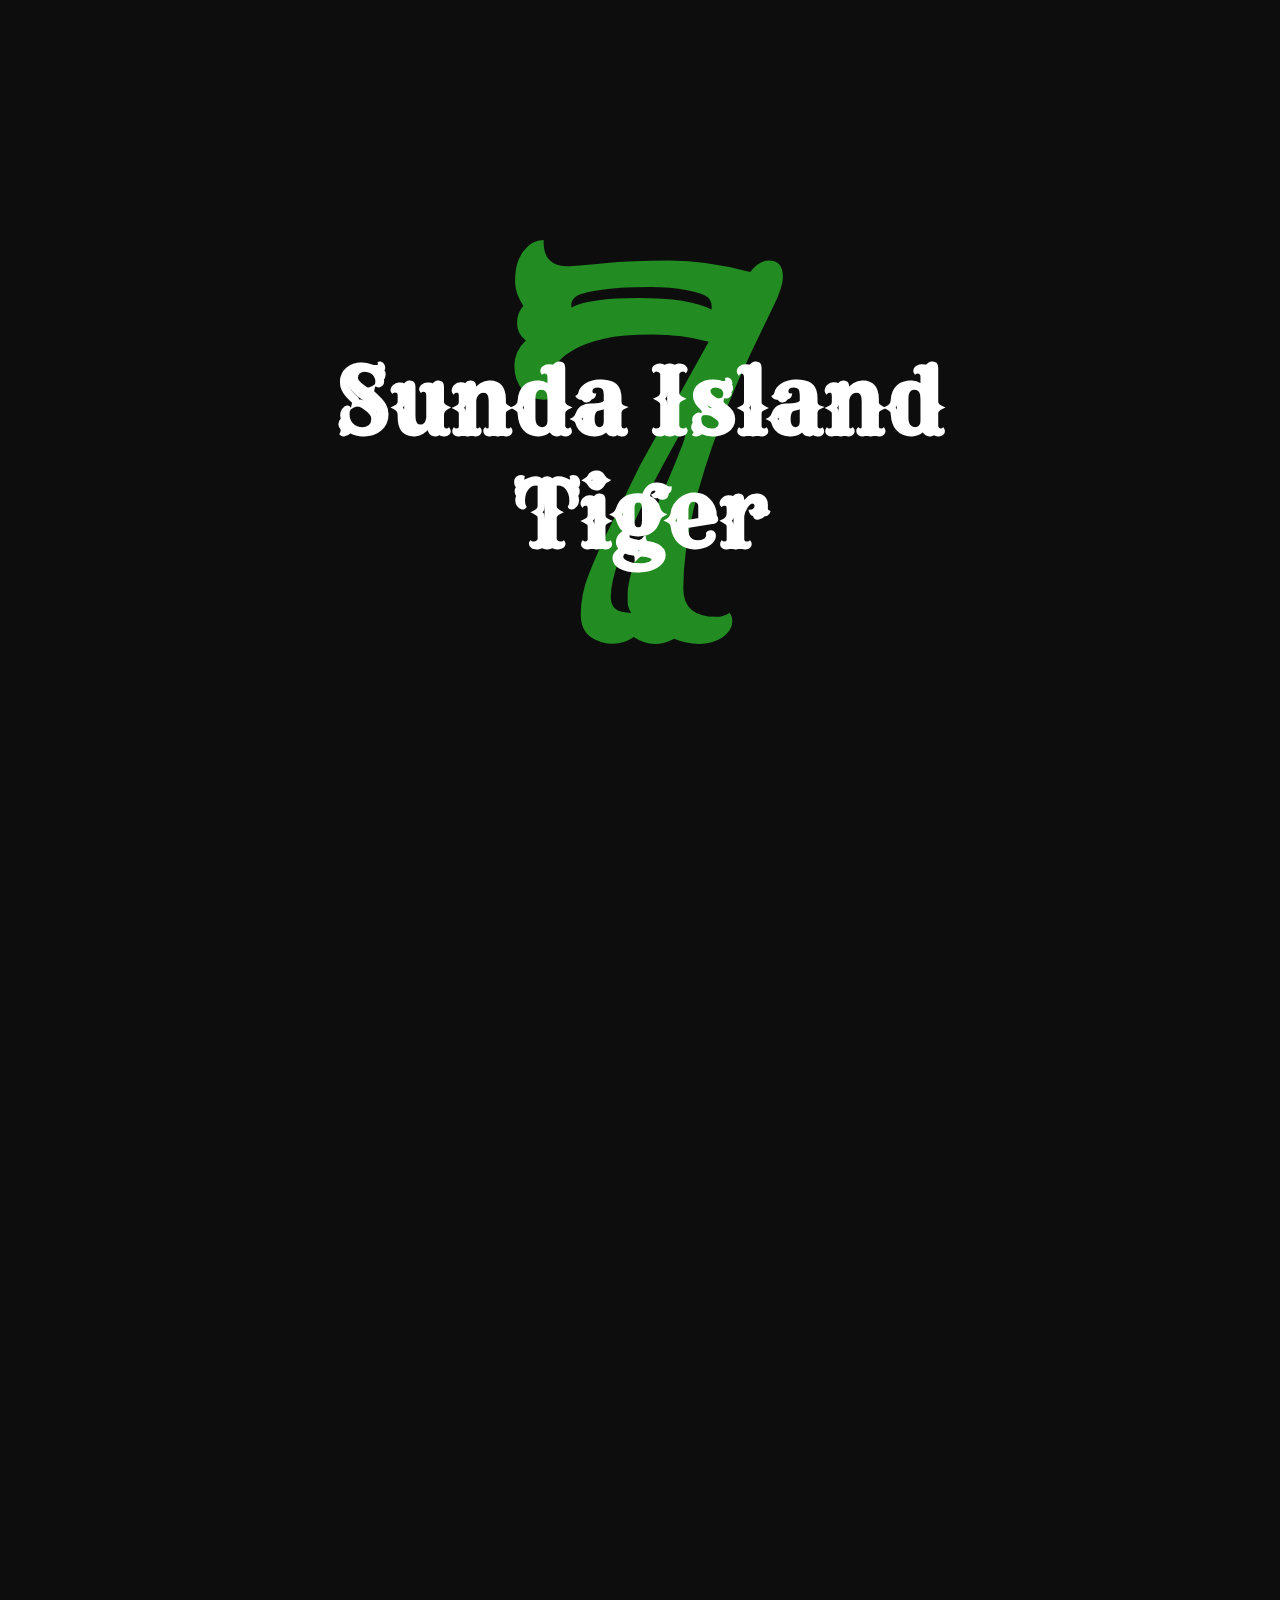
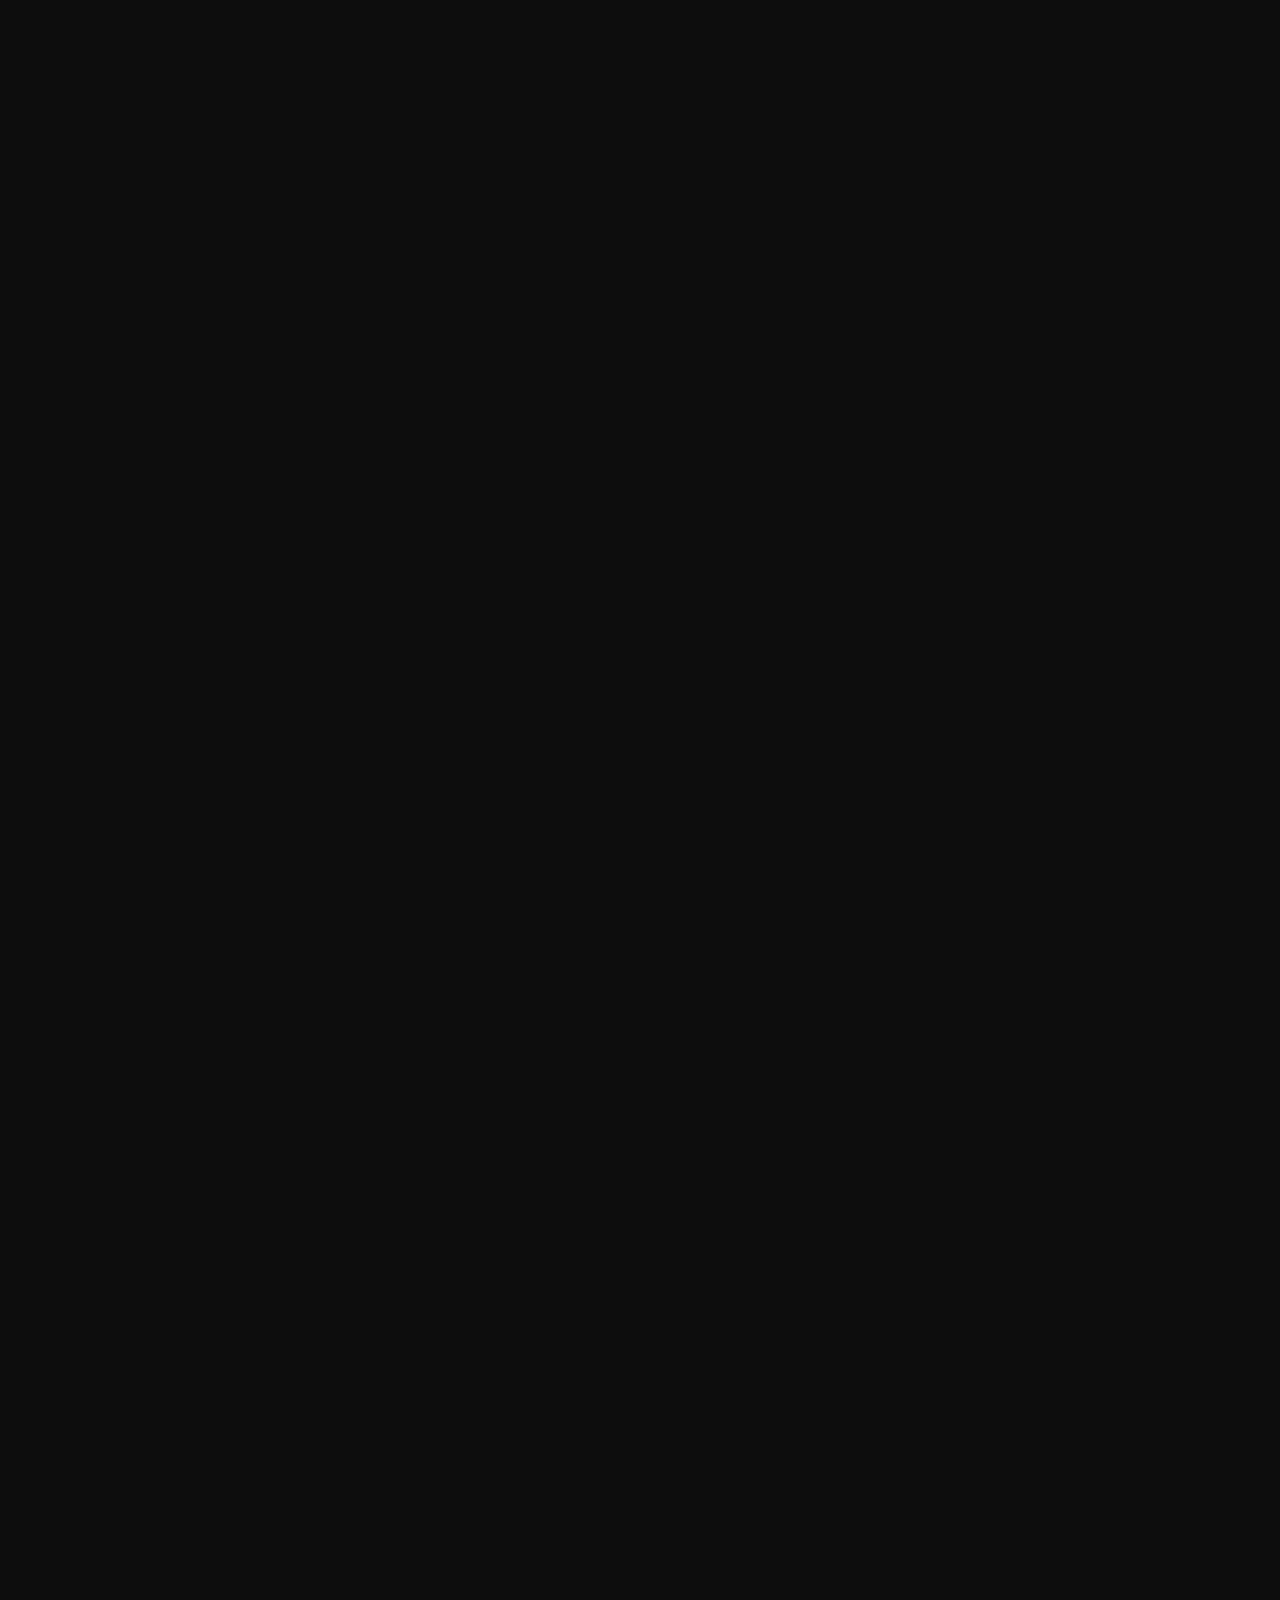
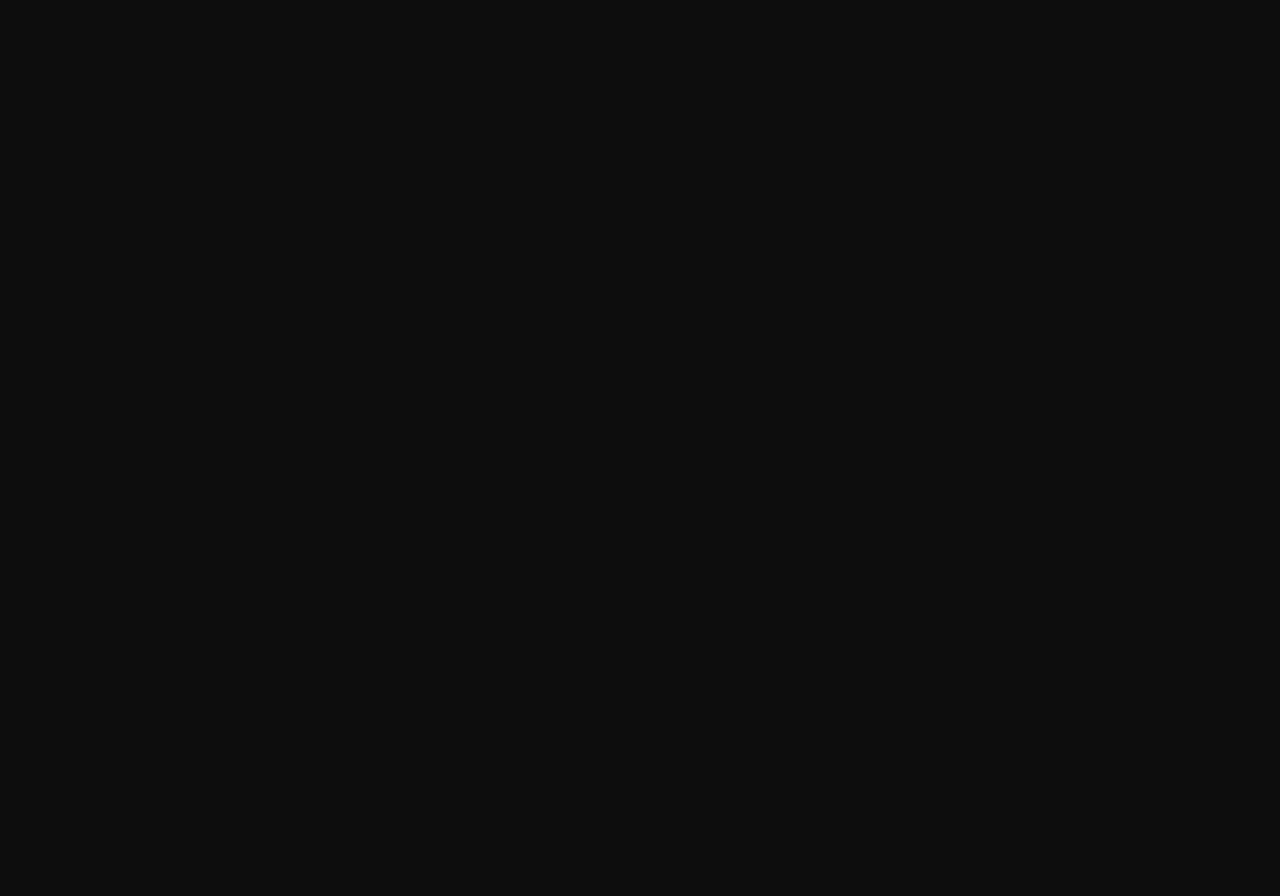
==== sunda.html @ d75ef974 "Add files via upload" ====
<html>
    <head>
	    <meta charset='utf-8'>
        <meta http-equiv='X-UA-Compatible' content='IE=edge'>
        <title>Leopard</title>
    </head>
    <link rel='stylesheet' type='text/css' media='screen' href='Leopard.css'>
    <script defer src="app.js"></script>
    <body>
        <section class="hidden">
            <h1>Sunda Island<br>Tiger</h1>
            <div class="Lrank">7</div>
        </section>

        <section class="hidden">
            <img class="leo" src="assets/sunda.jpg">
            <img class="tree"    src="assets/trees.png">
        </section>

        <section class="hidden">
            <div class="container">
                <div class ="card">
                    <div class="sundo">
                    <p class ="intro" >The Sunda Island tiger (Panthera tigris sondaica) is a subspecies of tiger native to the Sunda Islands in Indonesia. 
                        It represents the only surviving tiger population in the region after the extinction of the Bali and Javan tigers.<br><br>Hover Me!</p>
                    </div>
                    <div class="back">
                    <p class="outro">
                    <ul>
                        <li>Physical Characteristics: Smaller than mainland tigers, with a slender build, darker coat, and closely spaced stripes.</li>
                        <li>Habitat: Tropical forests on the island of Sumatra, Indonesia.</li>
                        <li>Behavior and Diet: Solitary and territorial; preys on deer, wild boar, and other animals.</li>
                        <li>Conservation Status: Critically Endangered, with fewer than 400 individuals; threatened by deforestation, poaching, and human-wildlife conflict.</li>
                        <li>Conservation Efforts: Protected areas, anti-poaching patrols, and efforts to reduce habitat destruction.</li>
                    </ul>
                    </div>
                </div>
            </div>
        </section>

        <section>
            <iframe width="640" height="480" src="https://www.youtube.com/embed/0_7dTrhBXfs?si=kiU7V609JOZC0qEF" title="YouTube video player" frameborder="0" allow="accelerometer; autoplay; clipboard-write; encrypted-media; gyroscope; picture-in-picture; web-share" referrerpolicy="strict-origin-when-cross-origin" allowfullscreen></iframe>
        </section>

        <iframe width="640" height="480" src="https://www.youtube.com/embed/FgSForlrXSg?si=m39hFRHcdctSkuko" title="YouTube video player" frameborder="0" allow="accelerometer; autoplay; clipboard-write; encrypted-media; gyroscope; picture-in-picture; web-share" referrerpolicy="strict-origin-when-cross-origin" allowfullscreen></iframe>
    </body>
</html>
---- Leopard.css ----
@import url('https://fonts.googleapis.com/css2?family=Rye&family=Sofadi+One&display=swap');
@import url('https://fonts.googleapis.com/css2?family=Gloria+Hallelujah&family=Rye&family=Sofadi+One&display=swap');

body{
	background-color: #0D0D0D;
	font-family: "Gloria Hallelujah", Arial, Helvetica, sans-serif;
	color: white;
	overflow-y: none;
}
H1{
	position: absolute;
	font-size: 10vh;
	font-family: "Rye", Arial, Helvetica, sans-serif;
	text-align: center;
}
.fin{
	color: dodgerblue;
}
.Lrank{
	font-family: "Rye",Arial, Helvetica, sans-serif;
	font-size: 500px;
	color: forestgreen;
}
.Arank{
	font-family: "Rye",Arial, Helvetica, sans-serif;
	font-size: 500px;
	color: #74b3ce;
}

section{
	display: grid;
	place-items: center;
	align-content: center;
	min-height: 100vh;
}
.leo{
    width: 80%;
    height: auto;
}
.tree{
    width: 100%;
    height: auto;
    position: absolute;
    bottom: 10px;
}
.aqua{
	width: 100%;
    height: auto;
    position: absolute;
	bottom: 5%;
}

p{
    position: absolute;
    text-align: center;
    color: aliceblue;
	font-size: 20px;
	padding: 60px;
}
.bg{
    min-width: 100%;
    height: auto;
}
.hidden{
	opacity: 0;
	filter: blur(5px);
	transform: translateX(-100%);
	transition: all 1s;
}
.show{
	opacity: 1;
	filter: blur(0);
	transform: translateX(0);
}
.container{
	width: 800px;
	height: 300px;
}
.container:hover > .card{
	cursor: pointer;
	transform: rotateY(180deg);
}

.card{
	height: 100%;
	min-width: auto;
	position: relative;
	transition: transform 1500ms;
	transform-style: preserve-3d;
}
/*------------------------*/
.leopardo, .back{
	height: 100%;
	width: 100%;
	border-radius: 2rem;
	position: absolute;
	backface-visibility: hidden;
}
.leopardo{
	background-image: url(assets/leopard_7.jpg);
	background-size: cover ;
	background-repeat: no-repeat;
}
/*------------------------*/


/*------------------------*/
.gorillo, .back{
	height: 100%;
	width: 100%;
	border-radius: 2rem;
	position: absolute;
	backface-visibility: hidden;
}
.gorillo{
	background-image: url(assets/gorillaman.jpg);
	background-size: cover ;
	background-repeat: no-repeat;
}
/*------------------------*/

/*------------------------*/
.yangtzo, .back{
	height: 100%;
	width: 100%;
	border-radius: 2rem;
	position: absolute;
	backface-visibility: hidden;
}
.yangtzo{
	background-image: url(assets/yang.jpg);
	background-size: cover ;
	background-repeat: no-repeat;
}
/*------------------------*/

/*------------------------*/
.tapanulo, .back{
	height: 100%;
	width: 100%;
	border-radius: 2rem;
	position: absolute;
	backface-visibility: hidden;
}
.tapanulo{
	background-image: url(assets/orangutan.jpg);
	background-size: cover ;
	background-repeat: no-repeat;
}
/*------------------------*/

/*------------------------*/
.javano, .back{
	height: 100%;
	width: 100%;
	border-radius: 2rem;
	position: absolute;
	backface-visibility: hidden;
}
.javano{
	background-image: url(assets/Rhinos.jpg);
	background-size: cover ;
	background-repeat: no-repeat;
}
/*------------------------*/

/*------------------------*/
.sundo, .back{
	height: 100%;
	width: 100%;
	border-radius: 2rem;
	position: absolute;
	backface-visibility: hidden;
}
.sundo{
	background-image: url(assets/sunda2.jpg);
	background-size: cover ;
	background-repeat: no-repeat;
}
/*------------------------*/

/*------------------------*/
.brhinos, .back{
	height: 100%;
	width: 100%;
	border-radius: 2rem;
	position: absolute;
	backface-visibility: hidden;
}
.brhinos{
	background-image: url(assets/Brhino.jpg);
	background-size: cover ;
	background-repeat: no-repeat;
}
/*------------------------*/

/*------------------------*/
.elepo, .back{
	height: 100%;
	width: 100%;
	border-radius: 2rem;
	position: absolute;
	backface-visibility: hidden;
}
.elepo{
	background-image: url(assets/elep2.jpg);
	background-size: cover ;
	background-repeat: no-repeat;
}
/*------------------------*/

/*------------------------*/
.sumatro, .back{
	height: 100%;
	width: 100%;
	border-radius: 2rem;
	position: absolute;
	backface-visibility: hidden;
}
.sumatro{
	background-image: url(assets/sumatran.jpg);
	background-size: cover ;
	background-repeat: no-repeat;
}
/*------------------------*/

/*------------------------*/
.tutelo, .back{
	height: 100%;
	width: 100%;
	border-radius: 2rem;
	position: absolute;
	backface-visibility: hidden;
}
.tutelo{
	background-image: url(assets/tutel2.png);
	background-size: cover ;
	background-repeat: no-repeat;
}
/*------------------------*/


.intro{
	line-height: 1.5;
	display: inline-block;
	vertical-align: middle;
}
.back{
	background-color: darkolivegreen;
	transform: rotateY(180deg);
	display: flex;
	flex-direction: column;
	align-items: center;
	justify-items: center;
}
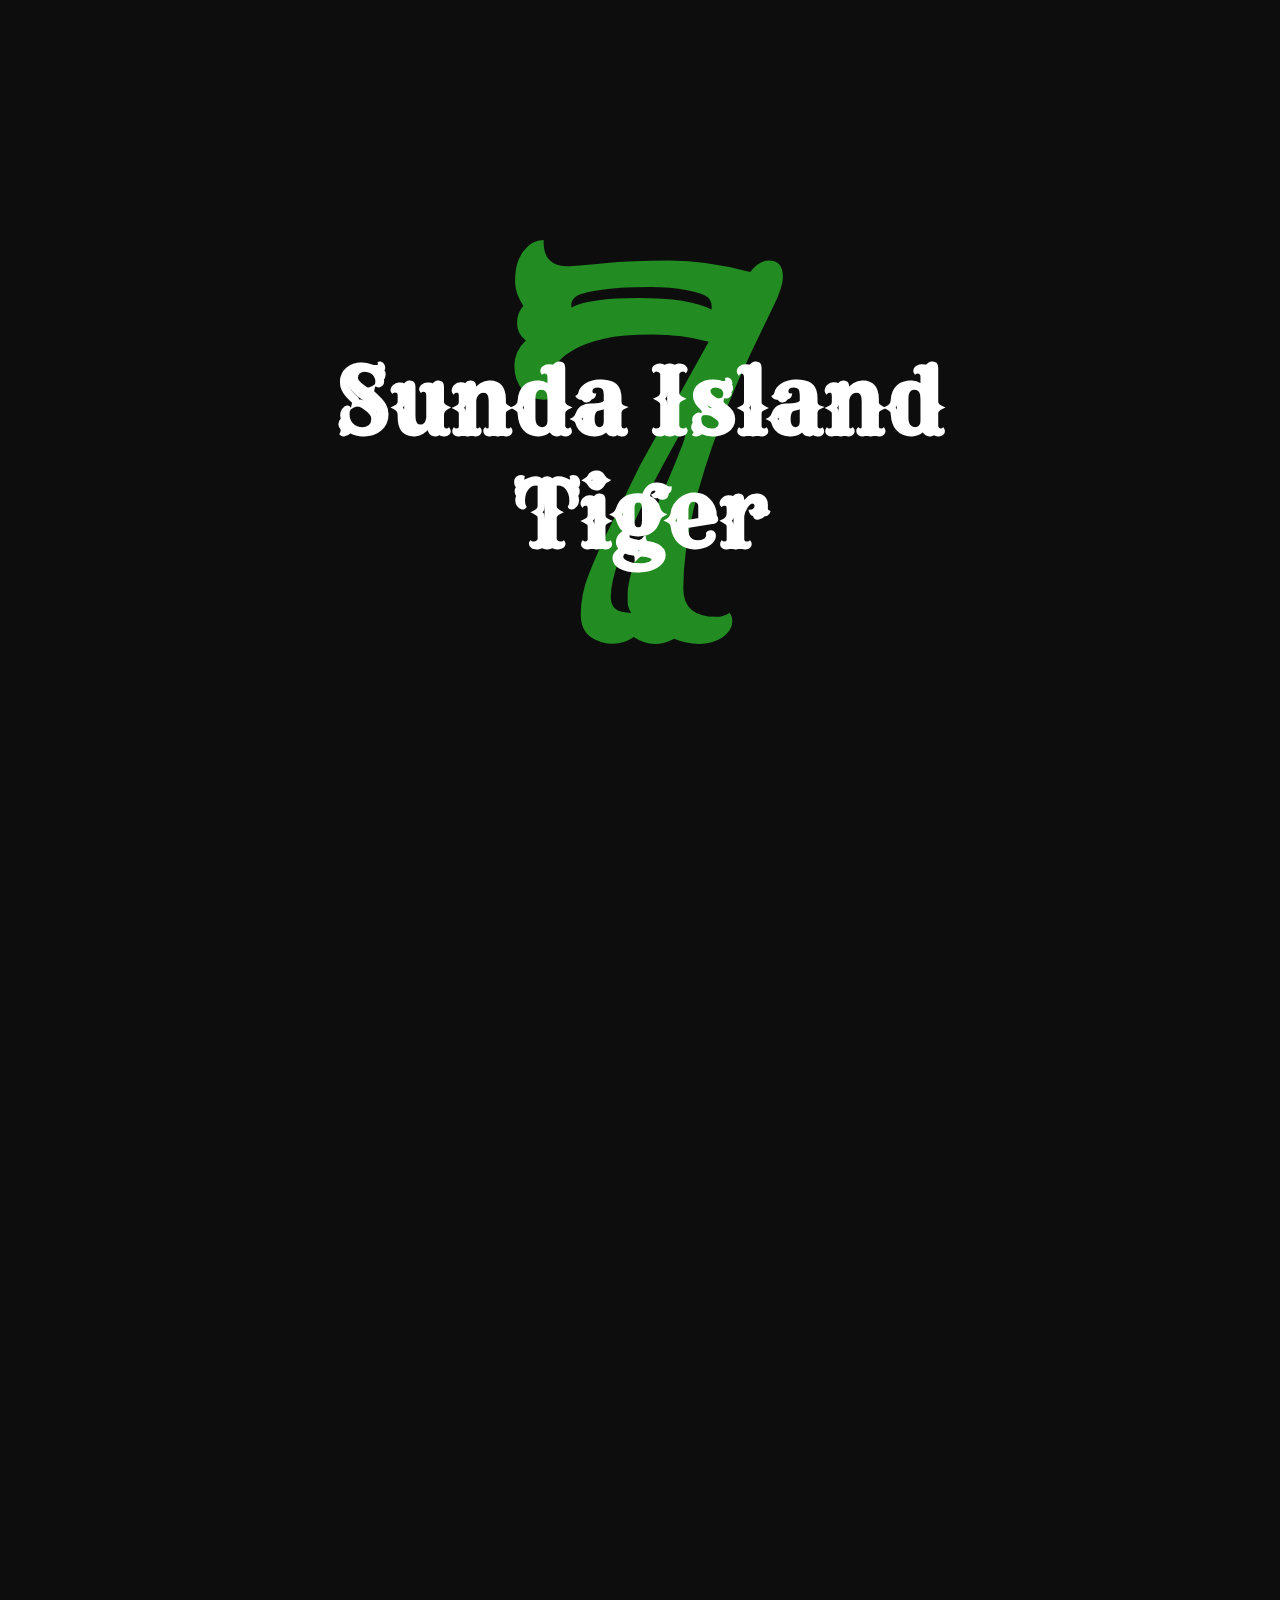
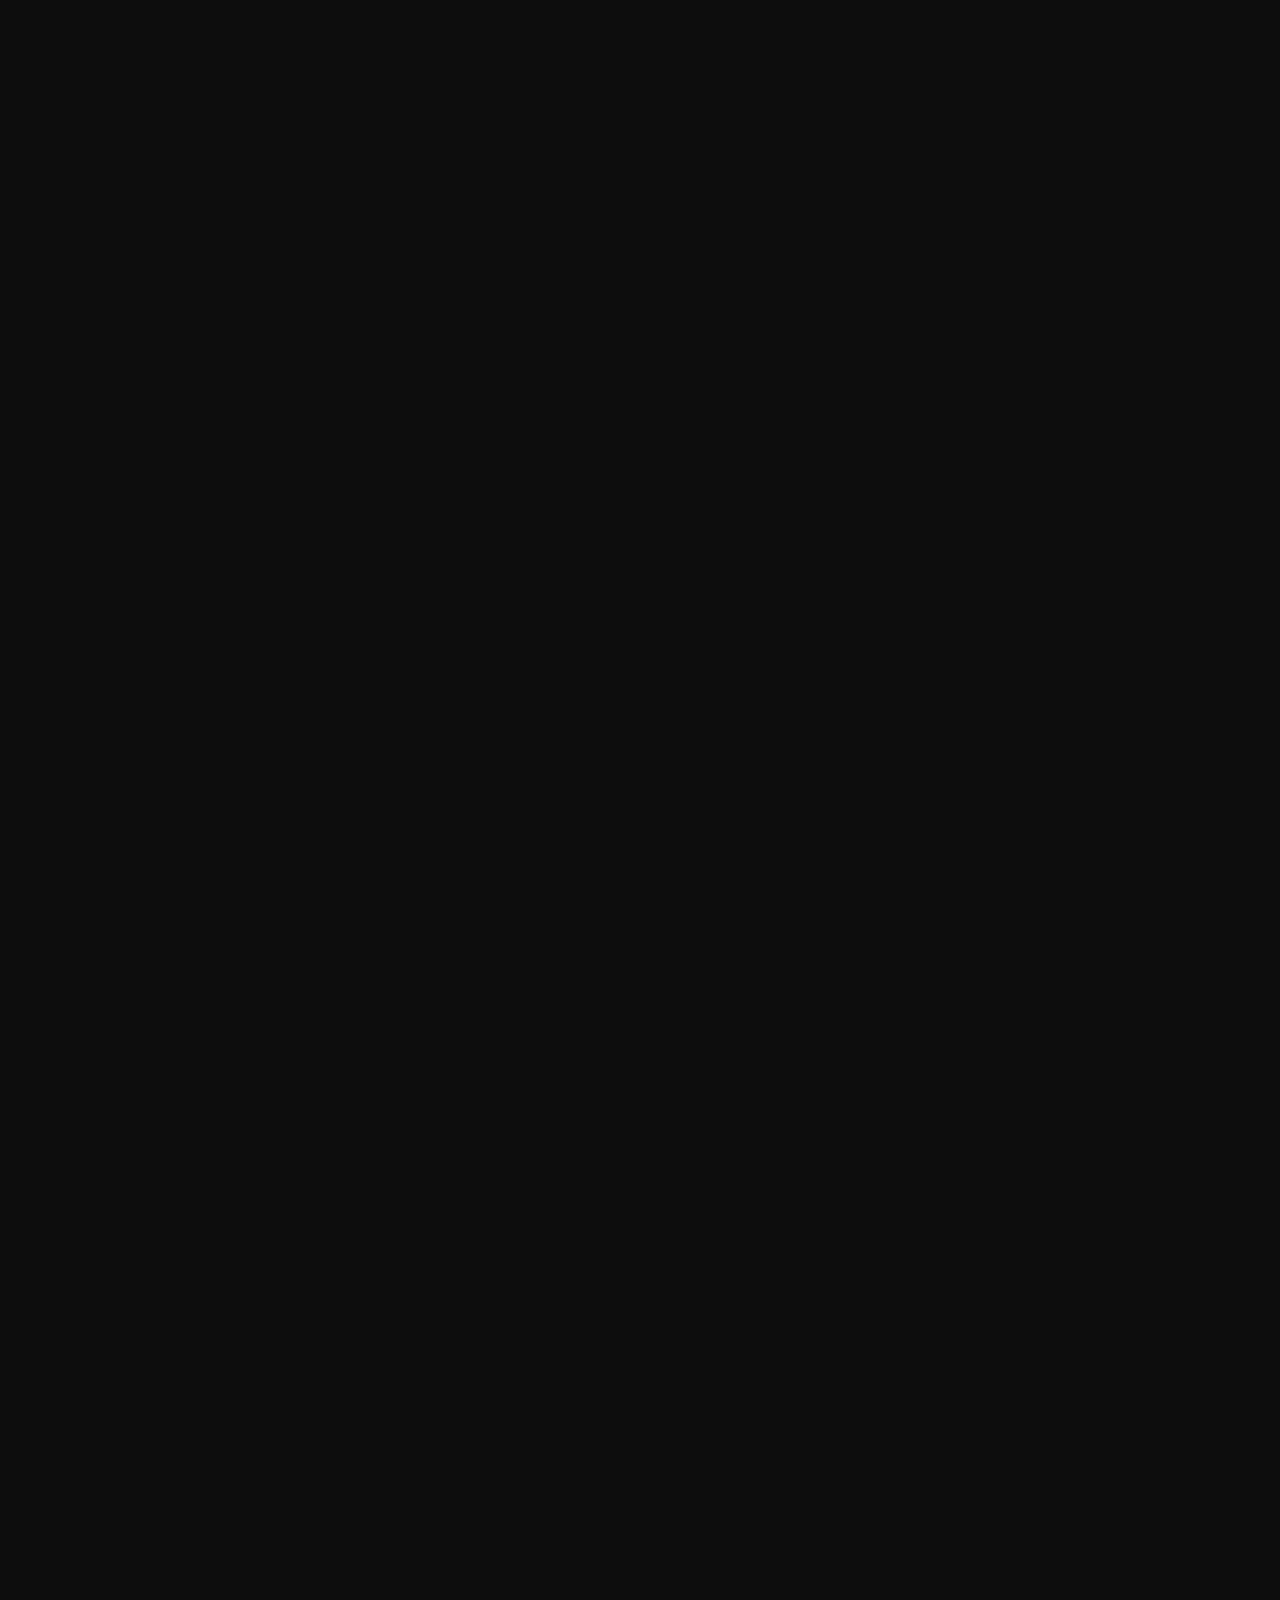
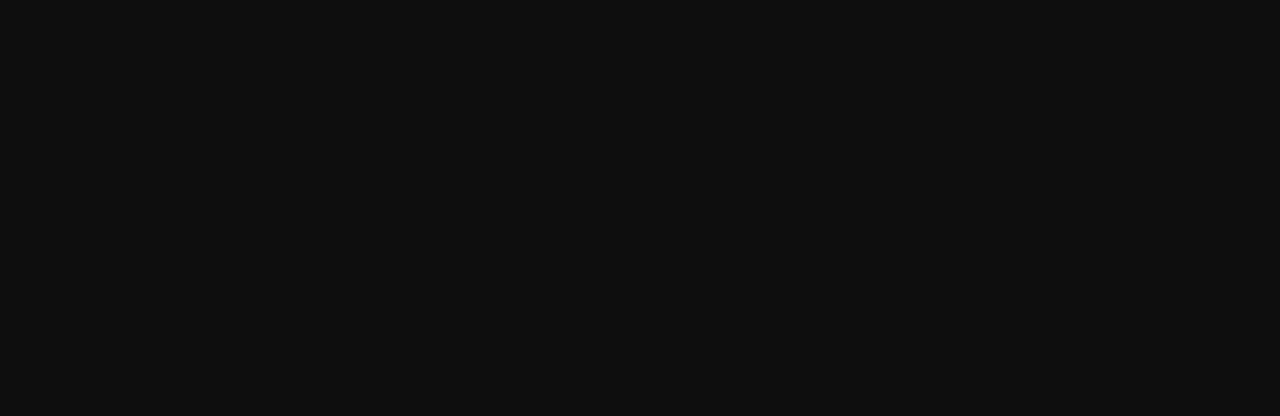
==== commit 16c77bbc: "Update sunda.html" ====
--- a/sunda.html
+++ b/sunda.html
@@ -40,8 +40,6 @@
 
         <section>
             <iframe width="640" height="480" src="https://www.youtube.com/embed/0_7dTrhBXfs?si=kiU7V609JOZC0qEF" title="YouTube video player" frameborder="0" allow="accelerometer; autoplay; clipboard-write; encrypted-media; gyroscope; picture-in-picture; web-share" referrerpolicy="strict-origin-when-cross-origin" allowfullscreen></iframe>
-        </section>
-
-        <iframe width="640" height="480" src="https://www.youtube.com/embed/FgSForlrXSg?si=m39hFRHcdctSkuko" title="YouTube video player" frameborder="0" allow="accelerometer; autoplay; clipboard-write; encrypted-media; gyroscope; picture-in-picture; web-share" referrerpolicy="strict-origin-when-cross-origin" allowfullscreen></iframe>
+	</section>
     </body>
-</html>+</html>
